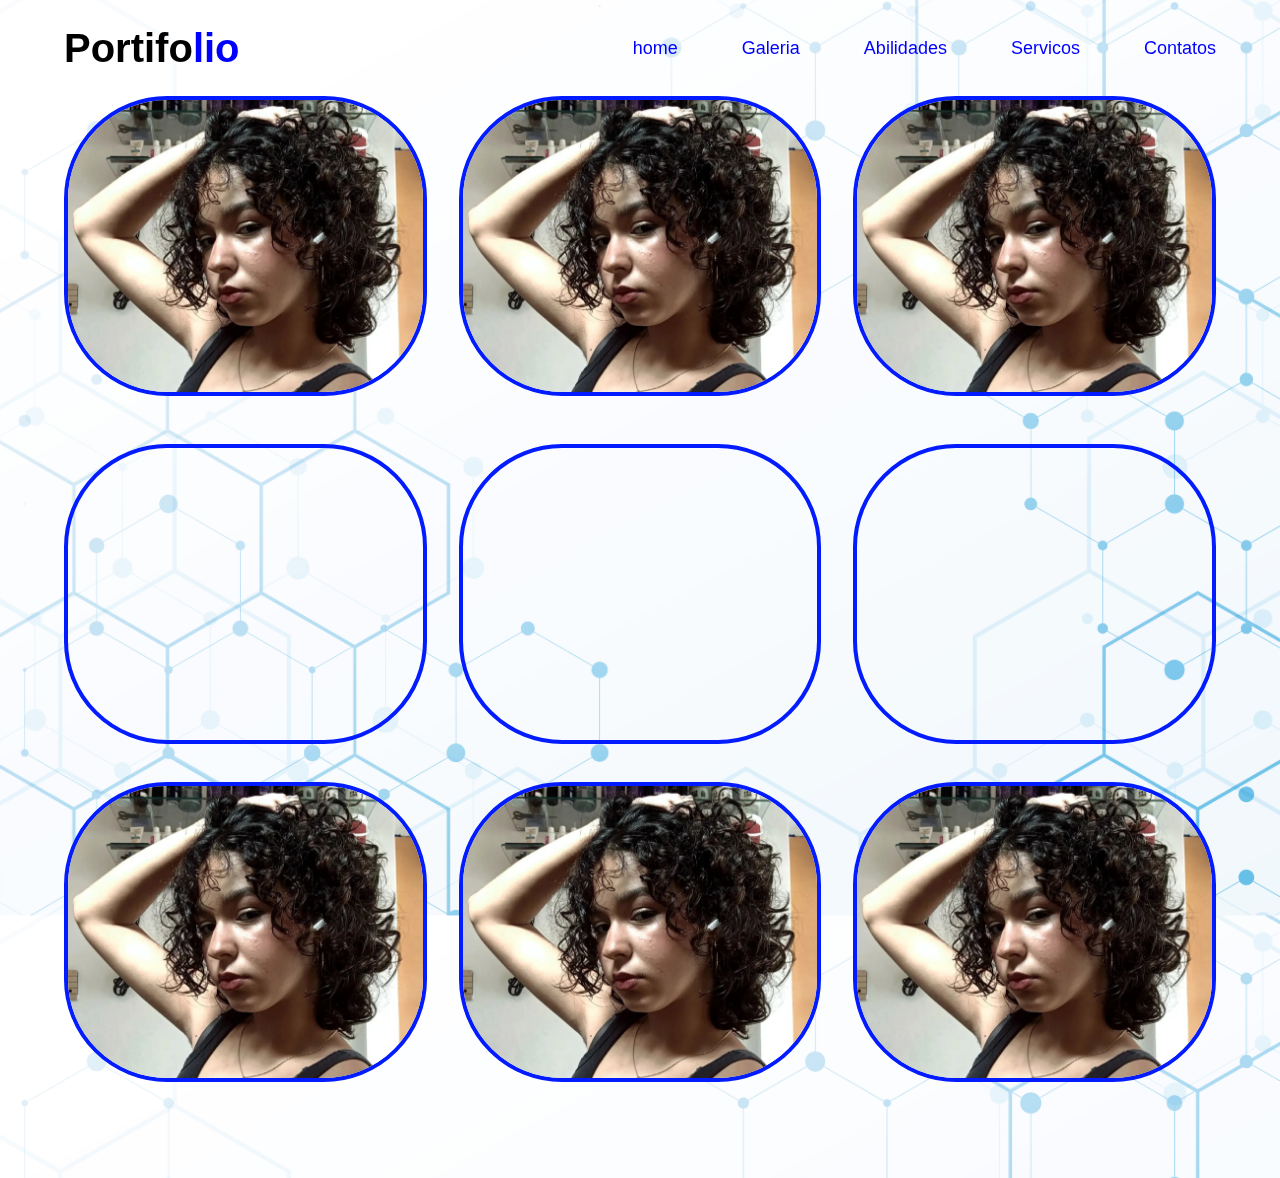
==== Galeria.html @ 9e3030e1 "Add files via upload" ====
<!DOCTYPE html>
<html lang="pt-br">
<head>
    <meta charset="UTF-8">
    <meta name="viewport" content="width=device-width, initial-scale=1.0">
    <title>Galeria</title>
    <link rel="stylesheet" href="Galeria.css">
</head>
<body>
    <nav>
        <a href="#" class="logo">
            <h1>Portifo<span>lio</span></h1>
        </a>
        <ul>
            <li><a href="index.html">home</a></li>
            <li><a href="Galeria.html">Galeria</a></li>
            <li><a href="#">Abilidades</a></li>
            <li><a href="#">Servicos</a></li>
            <li><a href="#">Contatos</a></li>
        </ul>
    </nav>

    <main>
        <div class="container">
            <div class="img">
                <img src="fotos/Adriana.png"/>
            </div>
            <div class="img">
                <img src="fotos/Adriana.png"/>
            </div>
            <div class="img">
                <img src="fotos/Adriana.png"/>
            </div>
        </div>
        <div class="container2">
            <div class="video">
                <video class="default-video" autoplay loop muted>
                    <source src="videos/Adriana.mp4" type="video/mp4">
                </video>
                <video class="hover-video" autoplay loop>
                    <source src="videos/Adriana.mp4" type="video/mp4">
                </video>
            </div>
            <div class="video">
                <video class="default-video" autoplay loop muted>
                    <source src="videos/Adriana.mp4" type="video/mp4">
                </video>
                <video class="hover-video" autoplay loop>
                    <source src="videos/Adriana.mp4" type="video/mp4">
                </video>
            </div>
            <div class="video">
                <video class="default-video" autoplay loop muted>
                    <source src="videos/Adriana.mp4" type="video/mp4">
                </video>
                <video class="hover-video" autoplay loop>
                    <source src="videos/Adriana.mp4" type="video/mp4">
                </video>
            </div>
        </div>
        <div class="container3">
            <div class="img">
                <img src="fotos/Adriana.png"/>
            </div>
            <div class="img">
                <img src="fotos/Adriana.png"/>
            </div>
            <div class="img">
                <img src="fotos/Adriana.png"/>
            </div>
        </div>
    </main>
</body>
</html>
---- Galeria.css ----
* {
    margin: 0;
    padding: 0;
    box-sizing: border-box;
}

body {
    width: 100%;
    height: 100vh;
    font-family: Arial, sans-serif;
    background-image: url("fotos/Fundo5.jpg");
    background-size: cover;
    background-position: center;
    overflow-x: hidden;
    overflow-y: scroll;
}

body::-webkit-scrollbar{
    display: none;
}

nav {
    width: 100%;
    height: 6rem;
    position: fixed;
    top: 0;
    left: 0;
    padding: 0 5%;
    display: flex;
    align-items: center;
    justify-content: space-between;

}

nav .logo{
    text-decoration: none;
    color: black;
    font-size: 20px;
}

nav .logo span{
    color: blue;

}

nav ul{
    display: flex;
    align-items: center;
    gap: 4rem;
    list-style: none;

}

nav ul li a{
    color: blue;
    font-size: 18px;
    text-decoration: none;

}

main{
    padding: 6rem 0;
    display: flex;
    flex-direction: column;
    align-items: center;
}

.container{
    display: flex;
    justify-content: space-between;
    gap: 2rem;
    width: 90%;
    margin-bottom: 3rem;
}

.container .img{
    border: 4px solid rgb(2, 27, 255);
    border-radius: 103px;
    position: relative;
    width: 100%;
    height: 300px;  
}

.container .img img{
    width: 100%;
    height: 100%;
    border-radius: 99px;
    position: absolute;
    object-fit: cover; 
}

.container2{
    display: flex;
    justify-content: space-between;
    gap: 2rem;
    width: 90%;
    margin-bottom: 3%;
}

.container2 .video{
    border: 4px solid rgb(2, 27, 255);
    border-radius: 103px;
    position: relative;
    width: 100%;
    height: 300px;  
}

.container2 .video video{
    width: 100%;
    height: 100%;
    border-radius: 99px;
    position: absolute;
    object-fit: cover; 
}

.container2 .video .hover-video{
    opacity: 1;
}

.container2 .video:hover .hover-video{
    opacity: 0;
}

.container2 .video:hover .default-video{
    opacity: 1;
}

.container3{
    display: flex;
    justify-content: space-between;
    gap: 2rem;
    width: 90%;
}

.container3 .img{
    border: 4px solid rgb(2, 27, 255);
    border-radius: 103px;
    position: relative;
    width: 100%;
    height: 300px;  
}

.container3 .img img{
    width: 100%;
    height: 100%;
    border-radius: 99px;
    position: absolute;
    object-fit: cover; 
}
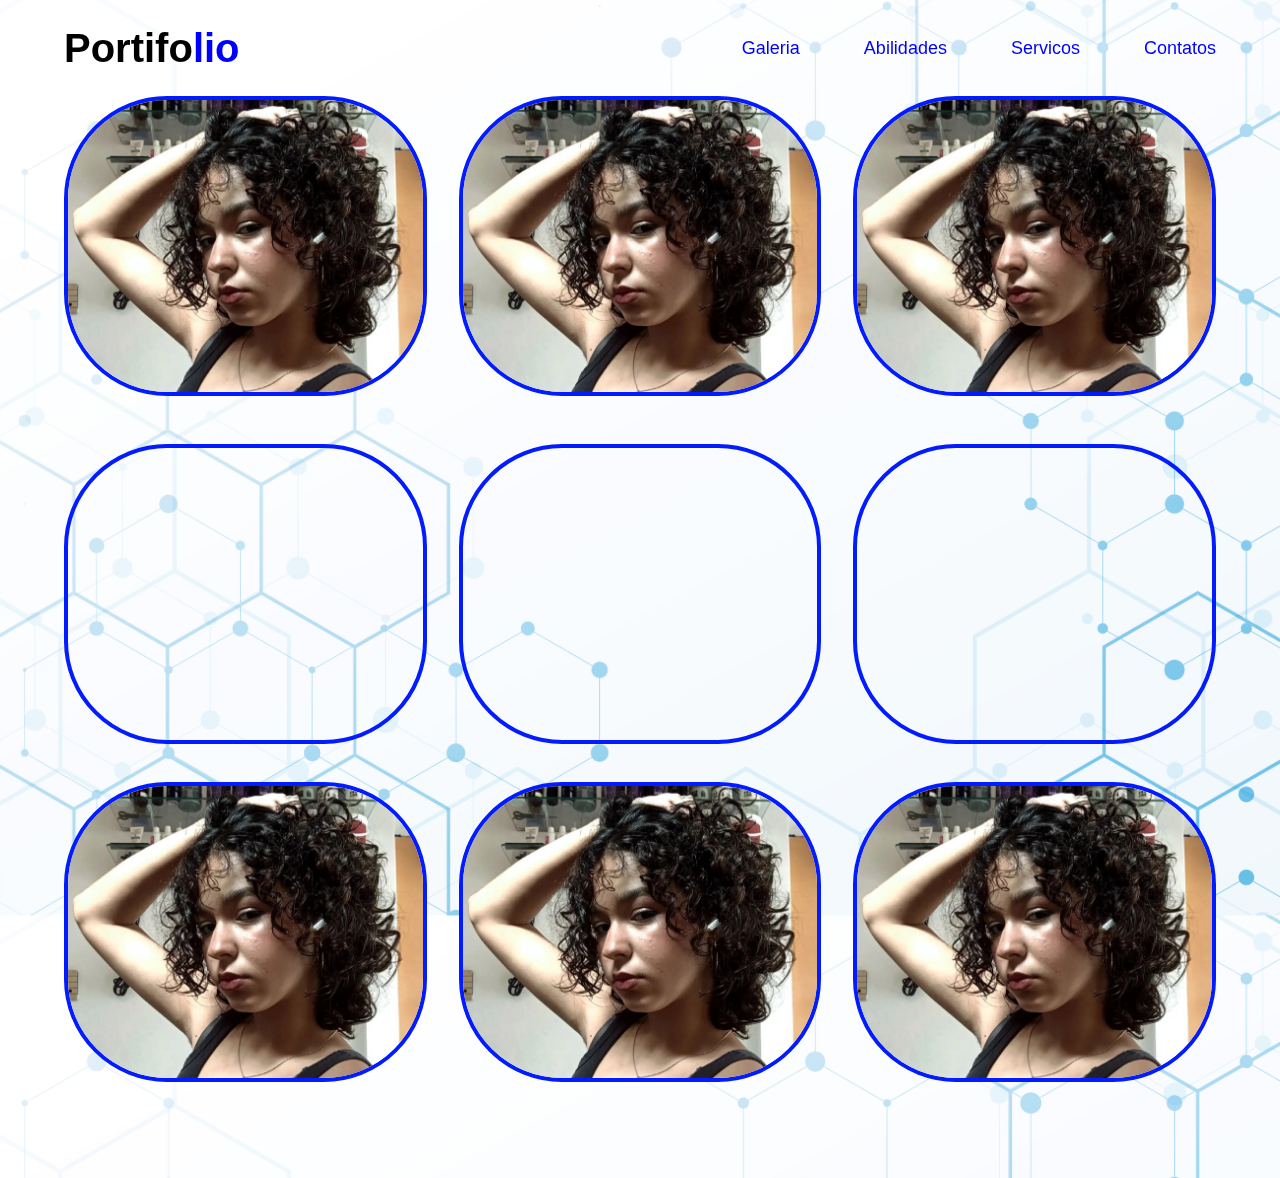
==== commit a9e8342c: "k" ====
--- a/Galeria.html
+++ b/Galeria.html
@@ -8,11 +8,10 @@
 </head>
 <body>
     <nav>
-        <a href="#" class="logo">
+        <a href="index.html" class="logo">
             <h1>Portifo<span>lio</span></h1>
         </a>
         <ul>
-            <li><a href="index.html">home</a></li>
             <li><a href="Galeria.html">Galeria</a></li>
             <li><a href="#">Abilidades</a></li>
             <li><a href="#">Servicos</a></li>
@@ -34,26 +33,26 @@
         </div>
         <div class="container2">
             <div class="video">
-                <video class="default-video" autoplay loop muted>
+                <video class="default-video">
                     <source src="videos/Adriana.mp4" type="video/mp4">
                 </video>
-                <video class="hover-video" autoplay loop>
+                <video class="hover-video" autoplay loop muted>
                     <source src="videos/Adriana.mp4" type="video/mp4">
                 </video>
             </div>
             <div class="video">
-                <video class="default-video" autoplay loop muted>
+                <video class="default-video">
                     <source src="videos/Adriana.mp4" type="video/mp4">
                 </video>
-                <video class="hover-video" autoplay loop>
+                <video class="hover-video" autoplay loop muted>
                     <source src="videos/Adriana.mp4" type="video/mp4">
                 </video>
             </div>
             <div class="video">
-                <video class="default-video" autoplay loop muted>
+                <video class="default-video">
                     <source src="videos/Adriana.mp4" type="video/mp4">
                 </video>
-                <video class="hover-video" autoplay loop>
+                <video class="hover-video" autoplay loop muted>
                     <source src="videos/Adriana.mp4" type="video/mp4">
                 </video>
             </div>
--- a/Galeria.css
+++ b/Galeria.css
@@ -114,15 +114,15 @@
 }
 
 .container2 .video .hover-video{
+    opacity: 0;
+}
+
+.container2 .video:hover .hover-video{
     opacity: 1;
 }
 
-.container2 .video:hover .hover-video{
+.container2 .video:hover .default-video{
     opacity: 0;
-}
-
-.container2 .video:hover .default-video{
-    opacity: 1;
 }
 
 .container3{
